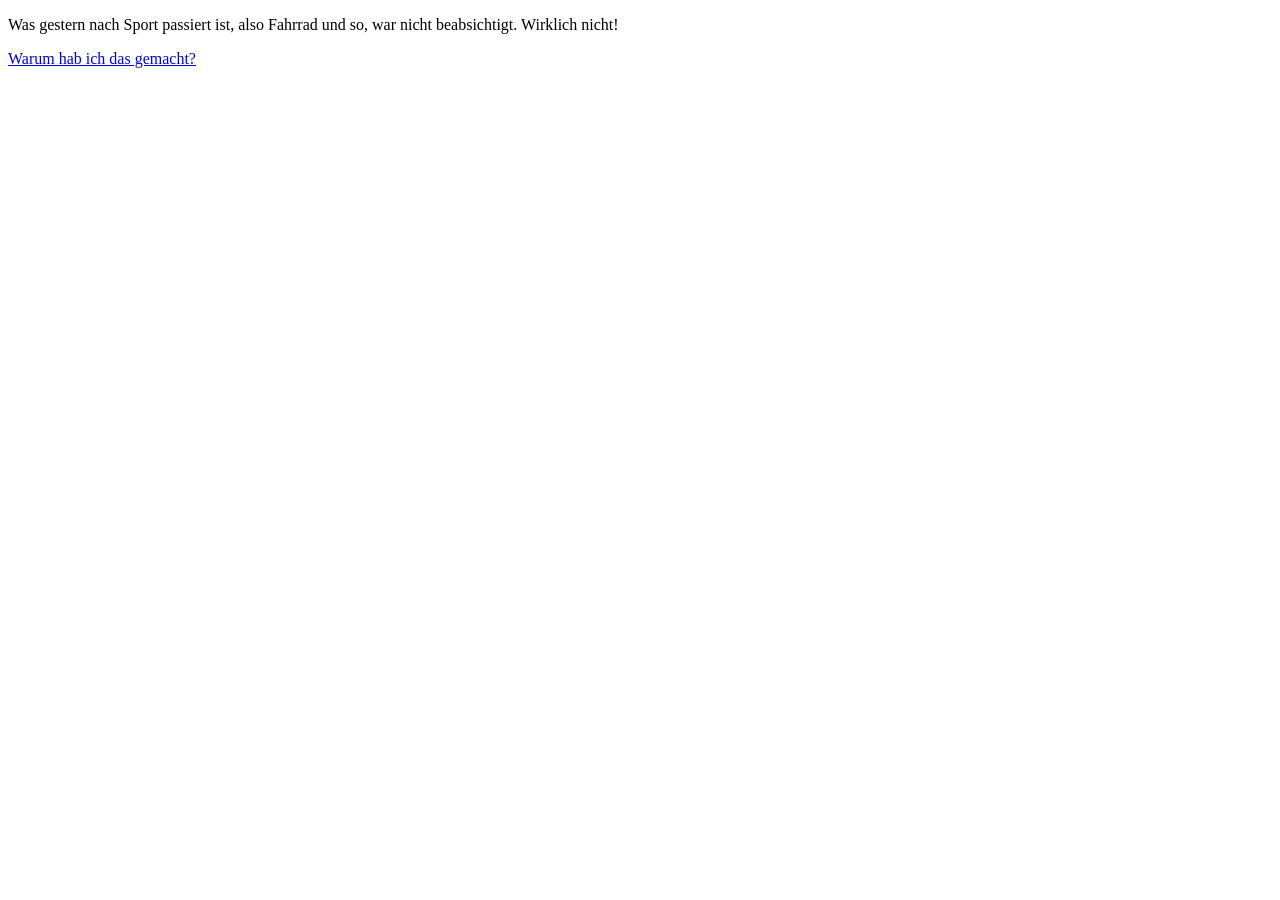
==== seite2.html @ 04a6e969 "Create seite2.html" ====
<!DOCTYPE html>
<html lang="de">
<head>
    <meta charset="UTF-8">
    <meta name="viewport" content="width=device-width, initial-scale=1.0">
    <title>Es tut mir leid</title>
    <link rel="stylesheet" href="style.css">
</head>
<body>
    <div class="container">
        <p class="text">
            Was gestern nach Sport passiert ist, also Fahrrad und so,
            war nicht beabsichtigt. Wirklich nicht!
        </p>

        <a href="seite3.html" class="button">
            Warum hab ich das gemacht?
        </a>
    </div>
</body>
</html>
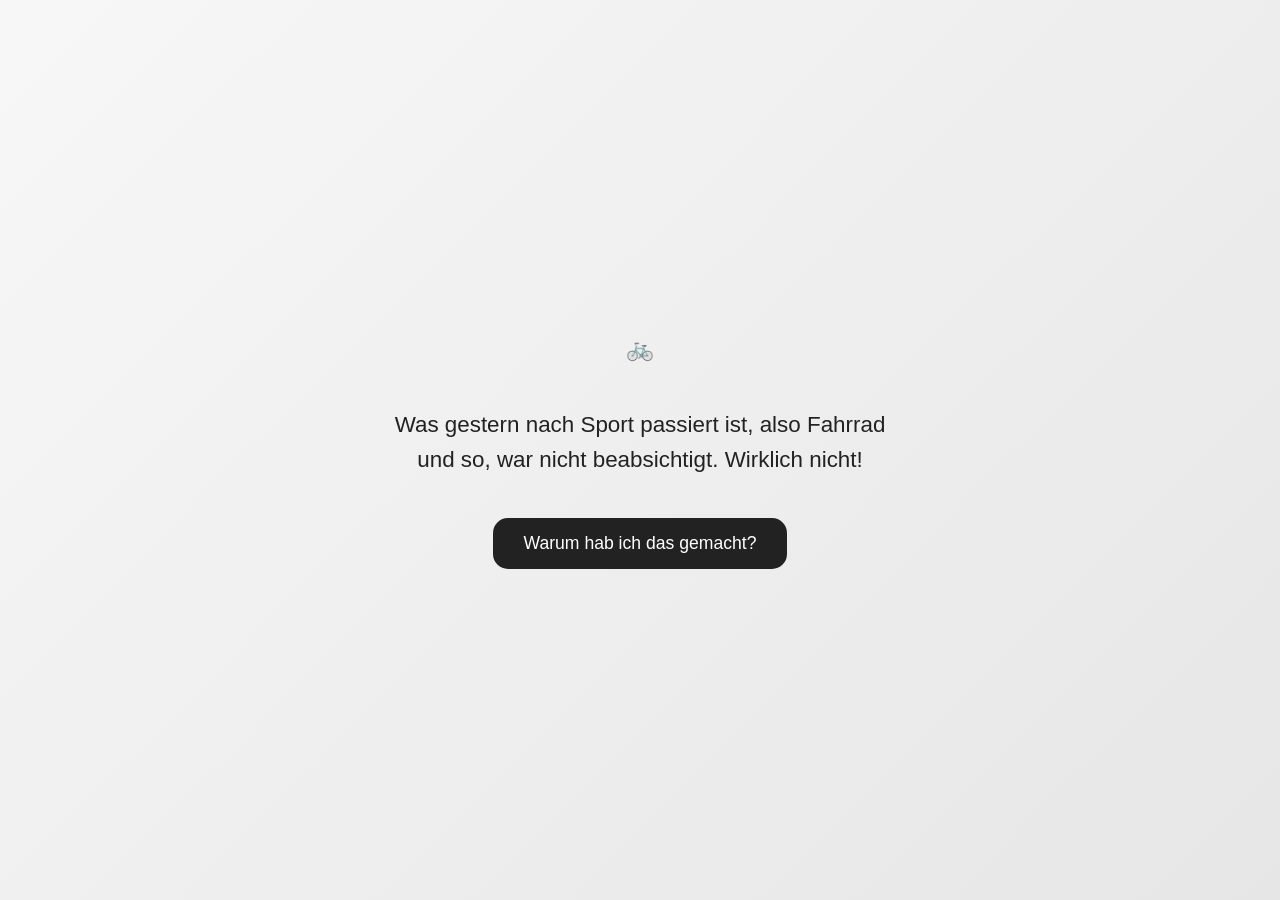
==== commit b9b8455e: "Update seite2.html" ====
--- a/seite2.html
+++ b/seite2.html
@@ -9,6 +9,9 @@
 <body>
     <div class="container">
         <p class="text">
+            🚲
+        </p>
+        <p class="text">
             Was gestern nach Sport passiert ist, also Fahrrad und so,
             war nicht beabsichtigt. Wirklich nicht!
         </p>
--- a/style.css
+++ b/style.css
@@ -0,0 +1,83 @@
+* {
+    margin: 0;
+    padding: 0;
+    box-sizing: border-box;
+}
+
+body {
+    background: linear-gradient(135deg, #f7f7f7, #e6e6e6);
+    min-height: 100vh;
+    font-family: Arial, sans-serif;
+    display: flex;
+    justify-content: center;
+    align-items: center;
+    text-align: center;
+    color: #222;
+    padding: 20px;
+}
+
+.container {
+    max-width: 500px;
+    width: 100%;
+}
+
+h1 {
+    font-family: "Playfair Display", serif;
+    font-size: 4rem;
+    margin-bottom: 20px;
+}
+
+.subtitle {
+    font-size: 1.5rem;
+    margin-bottom: 40px;
+}
+
+.text {
+    font-size: 1.4rem;
+    line-height: 1.6;
+    margin-bottom: 40px;
+}
+
+.button {
+    display: inline-block;
+    text-decoration: none;
+    background: #222;
+    color: white;
+    padding: 15px 30px;
+    border-radius: 15px;
+    font-size: 1.1rem;
+    transition: all 0.3s ease;
+}
+
+.button:hover {
+    background: #444;
+    transform: translateY(-3px) scale(1.03);
+}
+
+.bild {
+    width: 100%;
+    max-width: 350px;
+    border-radius: 15px;
+    margin: 25px 0;
+    box-shadow: 0 5px 20px rgba(0,0,0,0.2);
+}
+
+.caption {
+    margin-bottom: 30px;
+    font-size: 1.1rem;
+}
+
+@media (max-width: 600px) {
+    h1 {
+        font-size: 3rem;
+    }
+
+    .text {
+        font-size: 1.2rem;
+    }
+
+    .button {
+        width: 100%;
+        padding: 18px;
+    }
+}
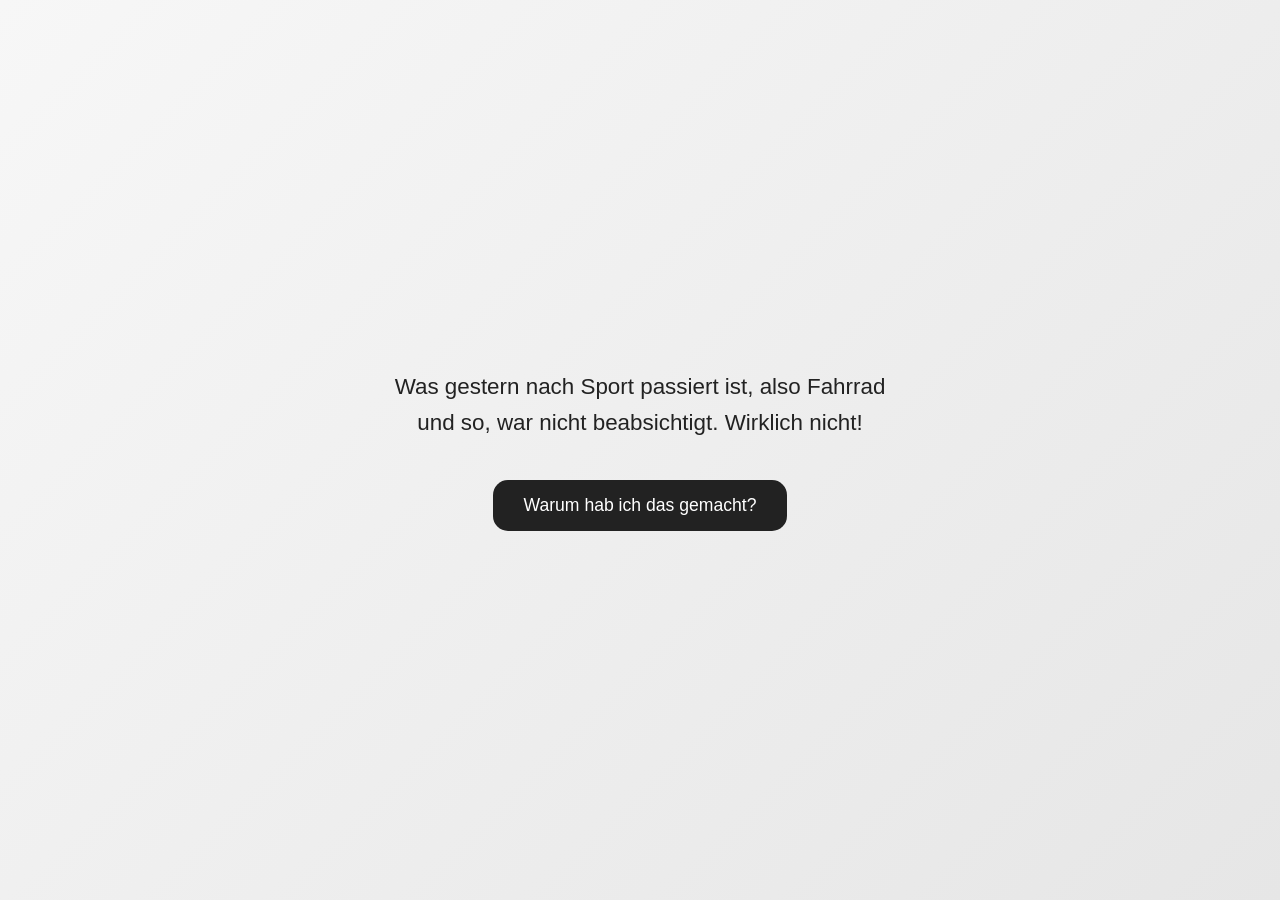
==== commit ccd62778: "Update seite2.html" ====
--- a/seite2.html
+++ b/seite2.html
@@ -4,13 +4,11 @@
     <meta charset="UTF-8">
     <meta name="viewport" content="width=device-width, initial-scale=1.0">
     <title>Es tut mir leid</title>
+    <title>🚲</title>
     <link rel="stylesheet" href="style.css">
 </head>
 <body>
     <div class="container">
-        <p class="text">
-            🚲
-        </p>
         <p class="text">
             Was gestern nach Sport passiert ist, also Fahrrad und so,
             war nicht beabsichtigt. Wirklich nicht!
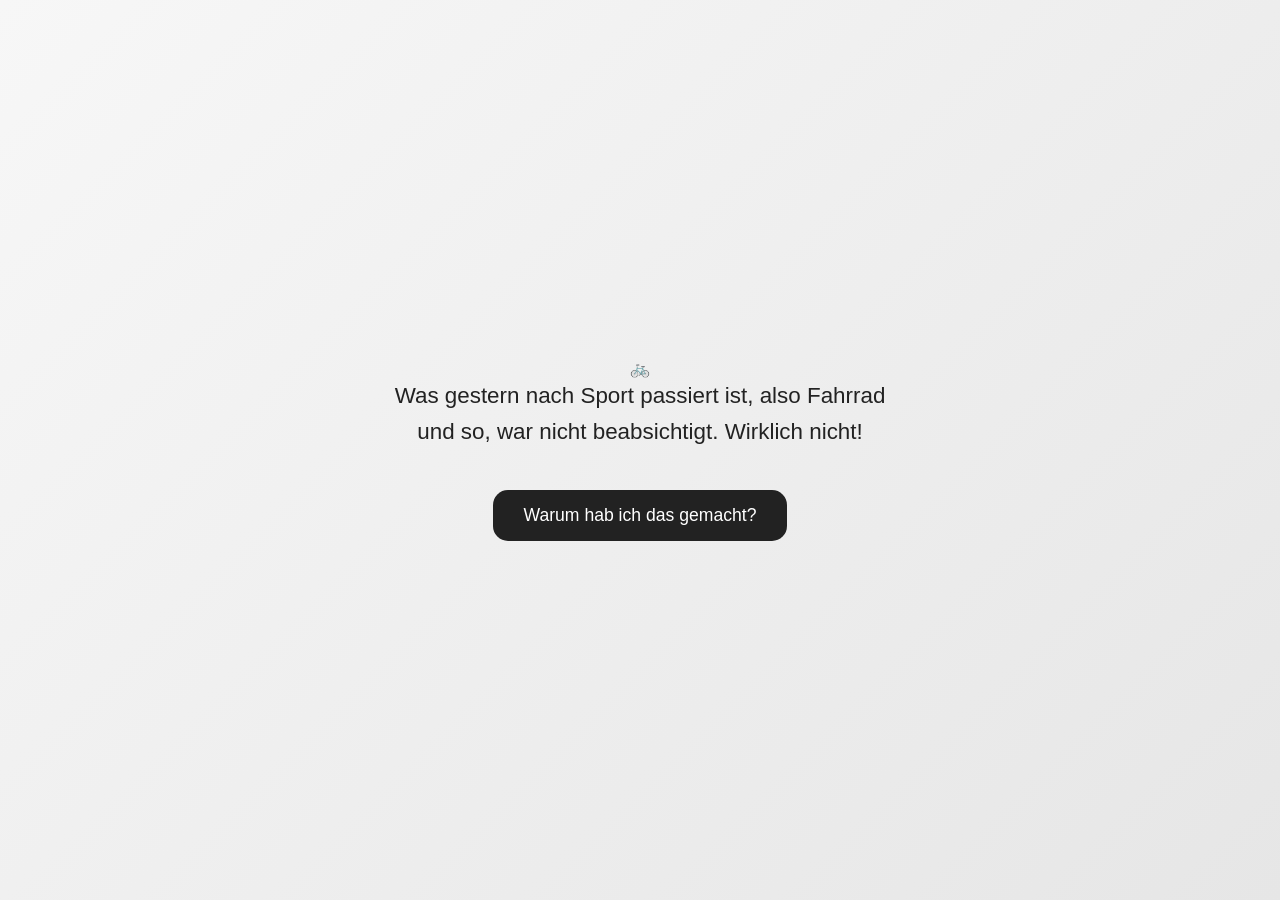
==== commit 15e52eb6: "Update seite2.html" ====
--- a/seite2.html
+++ b/seite2.html
@@ -4,11 +4,11 @@
     <meta charset="UTF-8">
     <meta name="viewport" content="width=device-width, initial-scale=1.0">
     <title>Es tut mir leid</title>
-    <title>🚲</title>
     <link rel="stylesheet" href="style.css">
 </head>
 <body>
     <div class="container">
+        <div class="emoji">🚲</div>
         <p class="text">
             Was gestern nach Sport passiert ist, also Fahrrad und so,
             war nicht beabsichtigt. Wirklich nicht!
